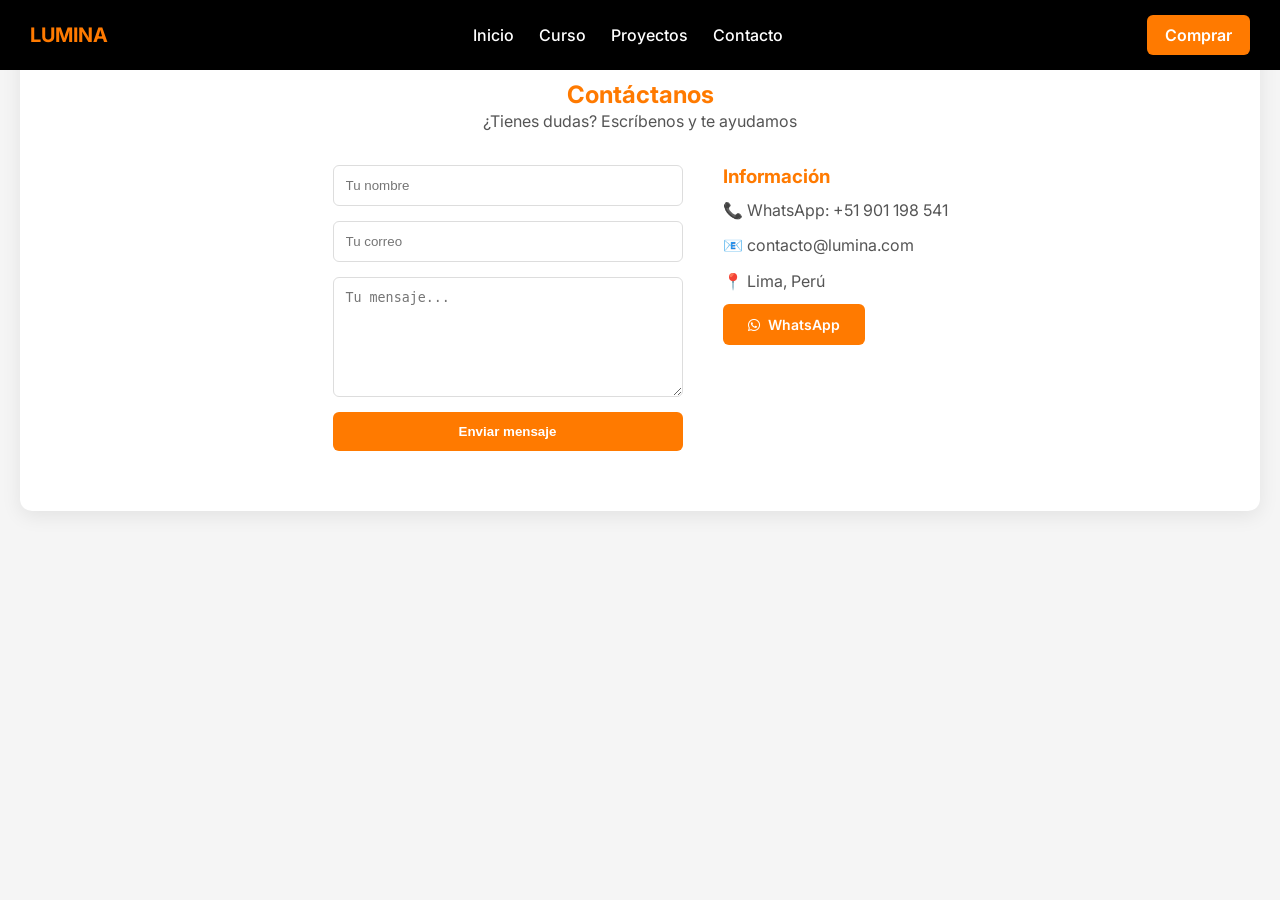
==== contacto.html @ 573dea48 "Primera version Lumina" ====
<!DOCTYPE html>
<html lang="es">
<head>
  <meta charset="UTF-8">
  <title>Contacto | Lumina</title>

  <!-- Fuente -->
  <link href="https://fonts.googleapis.com/css2?family=Inter:wght@300;400;600;700&display=swap" rel="stylesheet">

  <!-- Estilos -->
  <link rel="stylesheet" href="style.css">
  <link rel="stylesheet" href="https://cdnjs.cloudflare.com/ajax/libs/font-awesome/6.5.0/css/all.min.css">

  <meta name="viewport" content="width=device-width, initial-scale=1.0">
</head>

<body>

<!-- NAVBAR -->
<nav class="navbar">
  <div class="logo">LUMINA</div>

  <ul class="nav-links">
    <li><a href="index.html">Inicio</a></li>
    <li><a href="#">Curso</a></li>
    <li><a href="#">Proyectos</a></li>
    <li><a href="contacto.html">Contacto</a></li>
  </ul>

  <a href="https://TU-LINK-HOTMART" target="_blank" class="btn-nav">
    Comprar
  </a>
</nav>

<!-- CONTACTO -->
<section class="contacto">
  <h2>Contáctanos</h2>
  <p>¿Tienes dudas? Escríbenos y te ayudamos</p>

  <div class="contacto-container">

    <form class="formulario">
      <input type="text" placeholder="Tu nombre" required>
      <input type="email" placeholder="Tu correo" required>
      <textarea placeholder="Tu mensaje..." required></textarea>
      <button type="submit">Enviar mensaje</button>
    </form>

    <div class="info-contacto">
      <h3>Información</h3>
      <p>📞 WhatsApp: +51 901 198 541</p>
      <p>📧 contacto@lumina.com</p>
      <p>📍 Lima, Perú</p>

      <a href="https://wa.me/51901198541" target="_blank" class="btn">
        <i class="fa-brands fa-whatsapp"></i> WhatsApp
      </a>
    </div>

  </div>
</section>

</body>
</html>
---- style.css ----
/* RESET */
* {
  box-sizing: border-box;
  margin: 0;
  padding: 0;
}

/* BODY */
body {
  font-family: 'Inter', sans-serif;
  background: #f5f5f5;
  color: #333;
  overflow-x: hidden;
}

/* NAVBAR */
.navbar {
  position: fixed;
  top: 0;
  left: 0;
  width: 100%;
  display: flex;
  justify-content: space-between;
  align-items: center;
  padding: 15px 30px;
  
  background: #000; /* 👈 NEGRO */
  color: white;

  z-index: 1000;
}

.logo {
  font-weight: 700;
  font-size: 20px;
  color: #ff7a00;
}

.nav-links {
  list-style: none;
  display: flex;
  gap: 25px;
}

.nav-links a {
  text-decoration: none;
  color: white; /* 👈 blanco */
  font-weight: 500;
  transition: 0.3s;
}

.nav-links a:hover {
  color: #ff7a00; /* 👈 naranja al pasar */
}

.btn-nav {
  background: #ff7a00;
  color: white;
  padding: 10px 18px;
  border-radius: 6px;
  text-decoration: none;
  font-weight: 600;
}

/* HERO */
.hero {
  text-align: center;
  padding: 120px 20px 80px;
  background: linear-gradient(135deg, #ffffff, #f2f2f2);
}

.hero h1 {
  font-size: 48px;
  color: #ff7a00;
}

.hero h2 {
  font-size: 26px;
  margin-top: 10px;
}

.hero p {
  margin: 20px 0;
  color: #555;
}

/* BOTONES */
.btn {
  display: inline-flex;
  align-items: center;
  gap: 8px;
  background: #ff7a00;
  padding: 12px 25px;
  color: white;
  text-decoration: none;
  border-radius: 6px;
  font-weight: 600;
  font-size: 14px;
}

.btn:hover {
  background: #e66a00;
  transform: scale(1.05);
  transition: 0.3s;
}

/* SECCIONES */
section {
  background: #ffffff;
  padding: 60px 20px;
  text-align: center;
  margin: 20px;
  border-radius: 12px;
  box-shadow: 0 5px 20px rgba(0,0,0,0.08);
}

/* TITULOS */
h1, h2 {
  font-weight: 700;
}

h2 {
  color: #ff7a00;
}

/* TEXTO */
p {
  font-weight: 400;
  line-height: 1.6;
  color: #555;
}

/* GRID */
.grid {
  display: flex;
  justify-content: center;
  gap: 20px;
  margin-top: 20px;
  flex-wrap: wrap;
}

/* IMAGENES */
.imagenes {
  display: flex;
  justify-content: center;
  gap: 20px;
  flex-wrap: wrap;
}

.imagenes img {
  width: 300px;
  border-radius: 10px;
}

/* PRECIO */
.precio span {
  color: #ff7a00;
  font-size: 35px;
  font-weight: bold;
}

/* LISTAS */
ul {
  list-style: none;
}

li {
  margin: 10px 0;
}

/* CONTACTO */
.contacto {
  background: #ffffff;
  border-radius: 12px;
}

.contacto-container {
  display: flex;
  justify-content: center;
  gap: 40px;
  margin-top: 30px;
  flex-wrap: wrap;
}

/* FORMULARIO */
.formulario {
  display: flex;
  flex-direction: column;
  gap: 15px;
  width: 350px;
}

.formulario input,
.formulario textarea {
  padding: 12px;
  border-radius: 6px;
  border: 1px solid #ddd;
  outline: none;
}

.formulario textarea {
  height: 120px;
}

.formulario button {
  background: #ff7a00;
  color: white;
  border: none;
  padding: 12px;
  border-radius: 6px;
  cursor: pointer;
  font-weight: 600;
}

/* INFO CONTACTO */
.info-contacto {
  max-width: 300px;
  text-align: left;
}

.info-contacto h3 {
  color: #ff7a00;
}

.info-contacto p {
  margin: 10px 0;
}

/* WHATSAPP FLOTANTE */
.whatsapp {
  position: fixed;
  bottom: 20px;
  right: 20px;
  background: #25D366;
  color: white;
  font-size: 18px;
  padding: 12px;
  border-radius: 50%;
  text-decoration: none;
}

/* ANIMACIONES */
.animar {
  opacity: 0;
  transform: translateY(40px);
  transition: 0.6s;
}

.animar.visible {
  opacity: 1;
  transform: translateY(0);
}

/* RESPONSIVE */
@media (max-width: 768px) {

  .hero h1 {
    font-size: 32px;
  }

  .hero h2 {
    font-size: 20px;
  }

  .grid {
    flex-direction: column;
  }

  .imagenes img {
    width: 90%;
  }

  .formulario {
    width: 90%;
  }

  .contacto-container {
    flex-direction: column;
    align-items: center;
  }
}

.hero {
  min-height: 90vh; /* 👈 CLAVE */
  display: flex;
  flex-direction: column;
  justify-content: center;
  align-items: center;

  text-align: center;
  padding: 0 20px;

  background: 
    linear-gradient(rgba(0,0,0,0.4), rgba(0,0,0,0.4)),
    url("assets/img/fondo.jpg");

  background-size: cover;
  background-position: center;
  background-repeat: no-repeat;

  color: white;
}

.hero h1 {
  font-size: 48px;
  color: #ffffff;
}

.hero h2 {
  color: #f5f5f5;
}

.hero p {
  color: #eeeeee;
}

.hero-content {
  animation: fadeUp 1s ease forwards;
}

@keyframes fadeUp {
  from {
    opacity: 0;
    transform: translateY(40px);
  }
  to {
    opacity: 1;
    transform: translateY(0);
  }
}
.glow {
  box-shadow: 0 0 0px #ff7a00;
  transition: 0.3s;
}

.glow:hover {
  box-shadow: 0 0 20px #ff7a00;
  transform: scale(1.08);
}
.scroll-indicator {
  position: absolute;
  bottom: 20px;
  font-size: 25px;
  animation: bounce 1.5s infinite;
  color: white;
}

@keyframes bounce {
  0%, 100% { transform: translateY(0); }
  50% { transform: translateY(10px); }
}
.hero {
  position: relative; /* 👈 necesario para el scroll */
  min-height: 100vh;
  display: flex;
  justify-content: center;
  align-items: center;
  flex-direction: column;
}

.logo img {
  height: 60px; /* 👈 controla tamaño */
  width:90px;
  display: block;
}
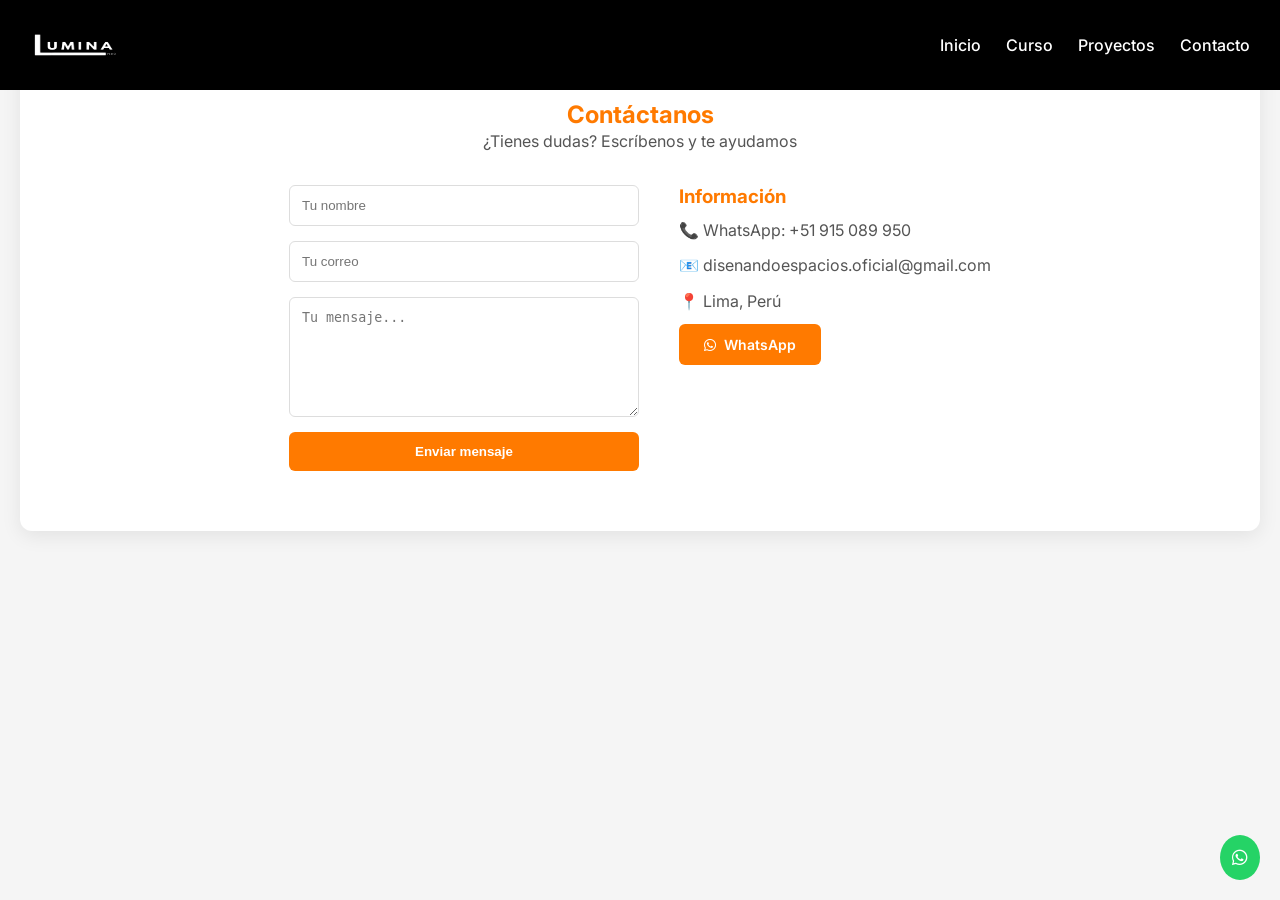
==== commit 596f83cd: "act2" ====
--- a/contacto.html
+++ b/contacto.html
@@ -2,35 +2,29 @@
 <html lang="es">
 <head>
   <meta charset="UTF-8">
-  <title>Contacto | Lumina</title>
-
-  <!-- Fuente -->
+  <title>Lumina | Diseño de Muebles con SketchUp</title>
+  <link rel="icon" type="image/jpeg" sizes="32x32" href="assets/img/logo.jpeg">
+  <link rel="stylesheet" href="style.css">
   <link href="https://fonts.googleapis.com/css2?family=Inter:wght@300;400;600;700&display=swap" rel="stylesheet">
-
-  <!-- Estilos -->
-  <link rel="stylesheet" href="style.css">
+  <meta name="viewport" content="width=device-width, initial-scale=1.0">}
   <link rel="stylesheet" href="https://cdnjs.cloudflare.com/ajax/libs/font-awesome/6.5.0/css/all.min.css">
-
-  <meta name="viewport" content="width=device-width, initial-scale=1.0">
 </head>
 
 <body>
 
 <!-- NAVBAR -->
 <nav class="navbar">
-  <div class="logo">LUMINA</div>
+  <div class="logo"><a href="index.html"><img src="assets/img/logo.png" alt=""></a></div>
 
   <ul class="nav-links">
     <li><a href="index.html">Inicio</a></li>
-    <li><a href="#">Curso</a></li>
+    <li><a href="https://pay.hotmart.com/K104605654V?hotfeature=51&_hi=eyJzaWQiOiI4NWEzOGRhYjZmYzQ0OWU2YWVhYmQ2OGM1MzYzNjY1MyIsImNpZCI6IjE3NzUwNzE2ODYyMzY5NTk2MTQ0MzAzOTM2Njg5MDAiLCJiaWQiOiIxNzc1MDcxNjg2MjM2OTU5NjE0NDMwMzkzNjY4OTAwIn0=.1775071705535&bid=1775071706738">Curso</a></li>
     <li><a href="#">Proyectos</a></li>
     <li><a href="contacto.html">Contacto</a></li>
+    
   </ul>
+</nav>
 
-  <a href="https://TU-LINK-HOTMART" target="_blank" class="btn-nav">
-    Comprar
-  </a>
-</nav>
 
 <!-- CONTACTO -->
 <section class="contacto">
@@ -48,17 +42,19 @@
 
     <div class="info-contacto">
       <h3>Información</h3>
-      <p>📞 WhatsApp: +51 901 198 541</p>
-      <p>📧 contacto@lumina.com</p>
+      <p>📞 WhatsApp: +51 915 089 950</p>
+      <p>📧 disenandoespacios.oficial@gmail.com</p>
       <p>📍 Lima, Perú</p>
 
-      <a href="https://wa.me/51901198541" target="_blank" class="btn">
+      <a href="https://wa.me/51915089950" target="_blank" class="btn">
         <i class="fa-brands fa-whatsapp"></i> WhatsApp
       </a>
     </div>
 
   </div>
 </section>
-
+<a href="https://wa.me/51915089950" class="whatsapp" target="_blank">
+  <i class="fa-brands fa-whatsapp"></i> 
+</a>
 </body>
 </html>
--- a/style.css
+++ b/style.css
@@ -214,13 +214,13 @@
 
 /* INFO CONTACTO */
 .info-contacto {
-  max-width: 300px;
+  max-width: 400px;
   text-align: left;
 }
 
 .info-contacto h3 {
   color: #ff7a00;
-}
+} 
 
 .info-contacto p {
   margin: 10px 0;
